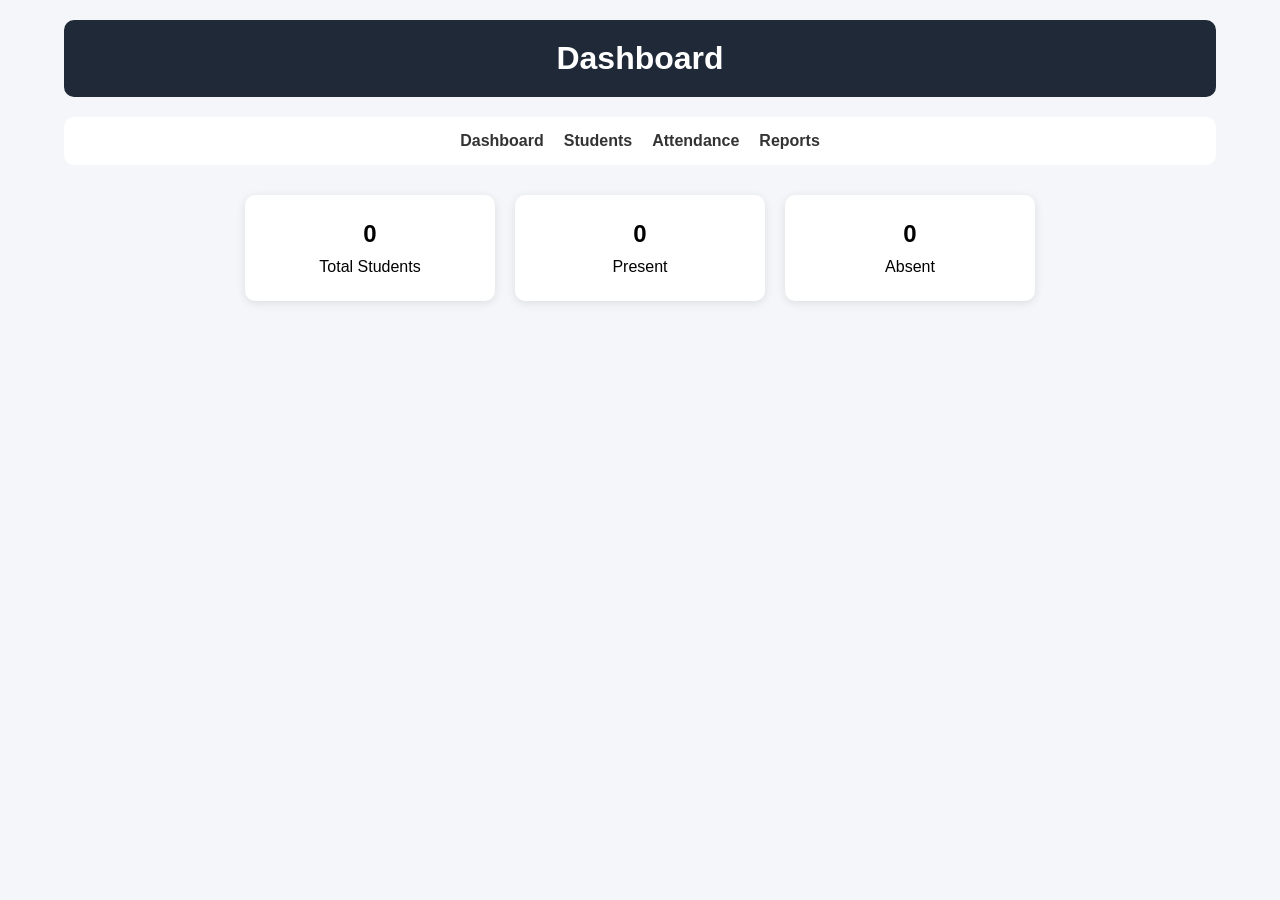
==== Major Projects/Student-Attendance-System/pages/dashboard.html @ 9be6271d "Created Project Skeleton & Dashboard" ====
<!DOCTYPE html>
<html lang="en">

<head>
    <meta charset="UTF-8">
    <meta name="viewport" content="width=device-width, initial-scale=1.0">
    <title>Dashboard</title>

    <link rel="stylesheet" href="../css/style.css">
    <link rel="stylesheet" href="../css/dashboard.css">
</head>

<body>

    <div class="container">

        <header>
            <h1>Dashboard</h1>
        </header>

        <nav>
            <ul>
                <li><a href="dashboard.html">Dashboard</a></li>
                <li><a href="students.html">Students</a></li>
                <li><a href="attendance.html">Attendance</a></li>
                <li><a href="reports.html">Reports</a></li>
            </ul>
        </nav>

        <div class="dashboard-cards">

            <div class="card">
                <h2 id="totalStudents">0</h2>
                <p>Total Students</p>
            </div>

            <div class="card">
                <h2 id="presentStudents">0</h2>
                <p>Present</p>
            </div>

            <div class="card">
                <h2 id="absentStudents">0</h2>
                <p>Absent</p>
            </div>

        </div>

    </div>

</body>

</html>
---- Major Projects/Student-Attendance-System/css/style.css ----
*{
    margin:0;
    padding:0;
    box-sizing:border-box;
    font-family:Arial, Helvetica, sans-serif;
}

body{
    background:#f4f6f9;
}

.container{
    width:90%;
    margin:auto;
}

header{
    background:#1f2937;
    color:white;
    text-align:center;
    padding:20px;
    margin-top:20px;
    border-radius:10px;
}

nav{
    margin-top:20px;
}

nav ul{
    display:flex;
    justify-content:center;
    gap:20px;
    list-style:none;
    background:white;
    padding:15px;
    border-radius:10px;
}

nav ul li a{
    text-decoration:none;
    color:#333;
    font-weight:bold;
    transition:0.3s;
}

nav ul li a:hover{
    color:#2563eb;
}

.welcome-section{
    background:white;
    margin-top:20px;
    padding:30px;
    border-radius:10px;
    text-align:center;
}

.welcome-section h2{
    margin-bottom:10px;
}
---- Major Projects/Student-Attendance-System/css/dashboard.css ----
.dashboard-cards{
    margin-top:30px;
    display:flex;
    justify-content:center;
    gap:20px;
    flex-wrap:wrap;
}

.card{
    width:250px;
    background:white;
    padding:25px;
    text-align:center;
    border-radius:10px;
    box-shadow:0px 2px 10px rgba(0,0,0,0.1);
}

.card h2{
    margin-bottom:10px;
}
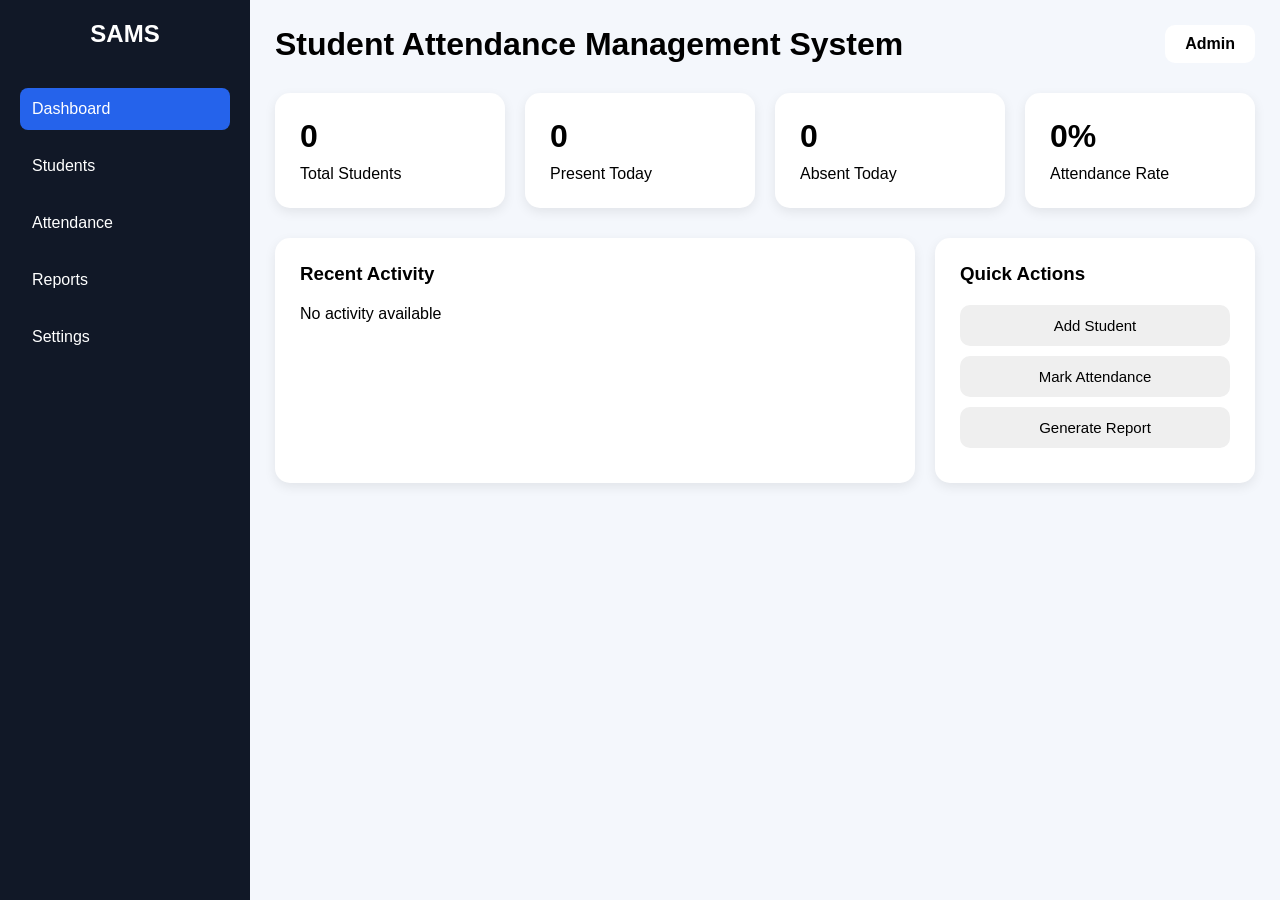
==== commit aabca650: "Implemented Student Management Module" ====
--- a/Major Projects/Student-Attendance-System/pages/dashboard.html
+++ b/Major Projects/Student-Attendance-System/pages/dashboard.html
@@ -12,39 +12,113 @@
 
 <body>
 
-    <div class="container">
+    <div class="layout">
 
-        <header>
-            <h1>Dashboard</h1>
-        </header>
+        <!-- Sidebar -->
 
-        <nav>
-            <ul>
-                <li><a href="dashboard.html">Dashboard</a></li>
-                <li><a href="students.html">Students</a></li>
-                <li><a href="attendance.html">Attendance</a></li>
-                <li><a href="reports.html">Reports</a></li>
-            </ul>
-        </nav>
+        <aside class="sidebar">
 
-        <div class="dashboard-cards">
-
-            <div class="card">
-                <h2 id="totalStudents">0</h2>
-                <p>Total Students</p>
+            <div class="logo">
+                <h2>SAMS</h2>
             </div>
 
-            <div class="card">
-                <h2 id="presentStudents">0</h2>
-                <p>Present</p>
-            </div>
+            <ul class="menu">
+                <li class="active">
+                    <a href="dashboard.html">Dashboard</a>
+                </li>
 
-            <div class="card">
-                <h2 id="absentStudents">0</h2>
-                <p>Absent</p>
-            </div>
+                <li>
+                    <a href="students.html">Students</a>
+                </li>
 
-        </div>
+                <li>
+                    <a href="attendance.html">Attendance</a>
+                </li>
+
+                <li>
+                    <a href="reports.html">Reports</a>
+                </li>
+
+                <li>
+                    <a href="settings.html">Settings</a>
+                </li>
+            </ul>
+
+        </aside>
+
+        <!-- Main Content -->
+
+        <main class="main-content">
+
+            <header class="topbar">
+
+                <div>
+                    <h1>Student Attendance Management System</h1>
+                </div>
+
+                <div class="profile">
+                    Admin
+                </div>
+
+            </header>
+
+            <!-- Statistics -->
+
+            <section class="stats-grid">
+
+                <div class="stat-card">
+                    <h2 id="totalStudents">0</h2>
+                    <p>Total Students</p>
+                </div>
+
+                <div class="stat-card">
+                    <h2 id="presentStudents">0</h2>
+                    <p>Present Today</p>
+                </div>
+
+                <div class="stat-card">
+                    <h2 id="absentStudents">0</h2>
+                    <p>Absent Today</p>
+                </div>
+
+                <div class="stat-card">
+                    <h2 id="attendanceRate">0%</h2>
+                    <p>Attendance Rate</p>
+                </div>
+
+            </section>
+
+            <!-- Dashboard Panels -->
+
+            <section class="dashboard-panels">
+
+                <div class="panel">
+                    <h3>Recent Activity</h3>
+
+                    <div id="activityList">
+                        No activity available
+                    </div>
+                </div>
+
+                <div class="panel">
+                    <h3>Quick Actions</h3>
+
+                    <button class="action-btn">
+                        Add Student
+                    </button>
+
+                    <button class="action-btn">
+                        Mark Attendance
+                    </button>
+
+                    <button class="action-btn">
+                        Generate Report
+                    </button>
+                </div>
+
+            </section>
+
+        </main>
 
     </div>
 
--- a/Major Projects/Student-Attendance-System/css/style.css
+++ b/Major Projects/Student-Attendance-System/css/style.css
@@ -2,60 +2,70 @@
     margin:0;
     padding:0;
     box-sizing:border-box;
-    font-family:Arial, Helvetica, sans-serif;
+    font-family:Segoe UI,sans-serif;
 }
 
 body{
-    background:#f4f6f9;
+    background:#f4f7fc;
 }
 
-.container{
-    width:90%;
-    margin:auto;
+.layout{
+    display:flex;
+    min-height:100vh;
 }
 
-header{
-    background:#1f2937;
+.sidebar{
+    width:250px;
+    background:#111827;
     color:white;
-    text-align:center;
     padding:20px;
-    margin-top:20px;
-    border-radius:10px;
 }
 
-nav{
-    margin-top:20px;
+.logo{
+    text-align:center;
+    margin-bottom:40px;
 }
 
-nav ul{
-    display:flex;
-    justify-content:center;
-    gap:20px;
+.menu{
     list-style:none;
-    background:white;
-    padding:15px;
-    border-radius:10px;
 }
 
-nav ul li a{
-    text-decoration:none;
-    color:#333;
-    font-weight:bold;
-    transition:0.3s;
+.menu li{
+    margin-bottom:15px;
 }
 
-nav ul li a:hover{
-    color:#2563eb;
+.menu li a{
+    display:block;
+    color:white;
+    text-decoration:none;
+    padding:12px;
+    border-radius:8px;
+    transition:.3s;
 }
 
-.welcome-section{
-    background:white;
-    margin-top:20px;
-    padding:30px;
-    border-radius:10px;
-    text-align:center;
+.menu li a:hover{
+    background:#2563eb;
 }
 
-.welcome-section h2{
-    margin-bottom:10px;
+.active a{
+    background:#2563eb;
+}
+
+.main-content{
+    flex:1;
+    padding:25px;
+}
+
+.topbar{
+    display:flex;
+    justify-content:space-between;
+    align-items:center;
+    margin-bottom:30px;
+}
+
+.profile{
+    background:white;
+    padding:10px 20px;
+    border-radius:10px;
+    font-weight:600;
 }
--- a/Major Projects/Student-Attendance-System/css/dashboard.css
+++ b/Major Projects/Student-Attendance-System/css/dashboard.css
@@ -1,20 +1,49 @@
-.dashboard-cards{
-    margin-top:30px;
-    display:flex;
-    justify-content:center;
+.stats-grid{
+    display:grid;
+    grid-template-columns:repeat(auto-fit,minmax(220px,1fr));
     gap:20px;
-    flex-wrap:wrap;
+    margin-bottom:30px;
 }
 
-.card{
-    width:250px;
+.stat-card{
     background:white;
     padding:25px;
-    text-align:center;
-    border-radius:10px;
-    box-shadow:0px 2px 10px rgba(0,0,0,0.1);
+    border-radius:15px;
+    box-shadow:0 4px 12px rgba(0,0,0,0.08);
 }
 
-.card h2{
+.stat-card h2{
+    font-size:32px;
     margin-bottom:10px;
+}
+
+.dashboard-panels{
+    display:grid;
+    grid-template-columns:2fr 1fr;
+    gap:20px;
+}
+
+.panel{
+    background:white;
+    border-radius:15px;
+    padding:25px;
+    box-shadow:0 4px 12px rgba(0,0,0,0.08);
+}
+
+.panel h3{
+    margin-bottom:20px;
+}
+
+.action-btn{
+    width:100%;
+    padding:12px;
+    border:none;
+    border-radius:10px;
+    margin-bottom:10px;
+    cursor:pointer;
+    font-size:15px;
+}
+
+.action-btn:hover{
+    opacity:0.9;
 }
